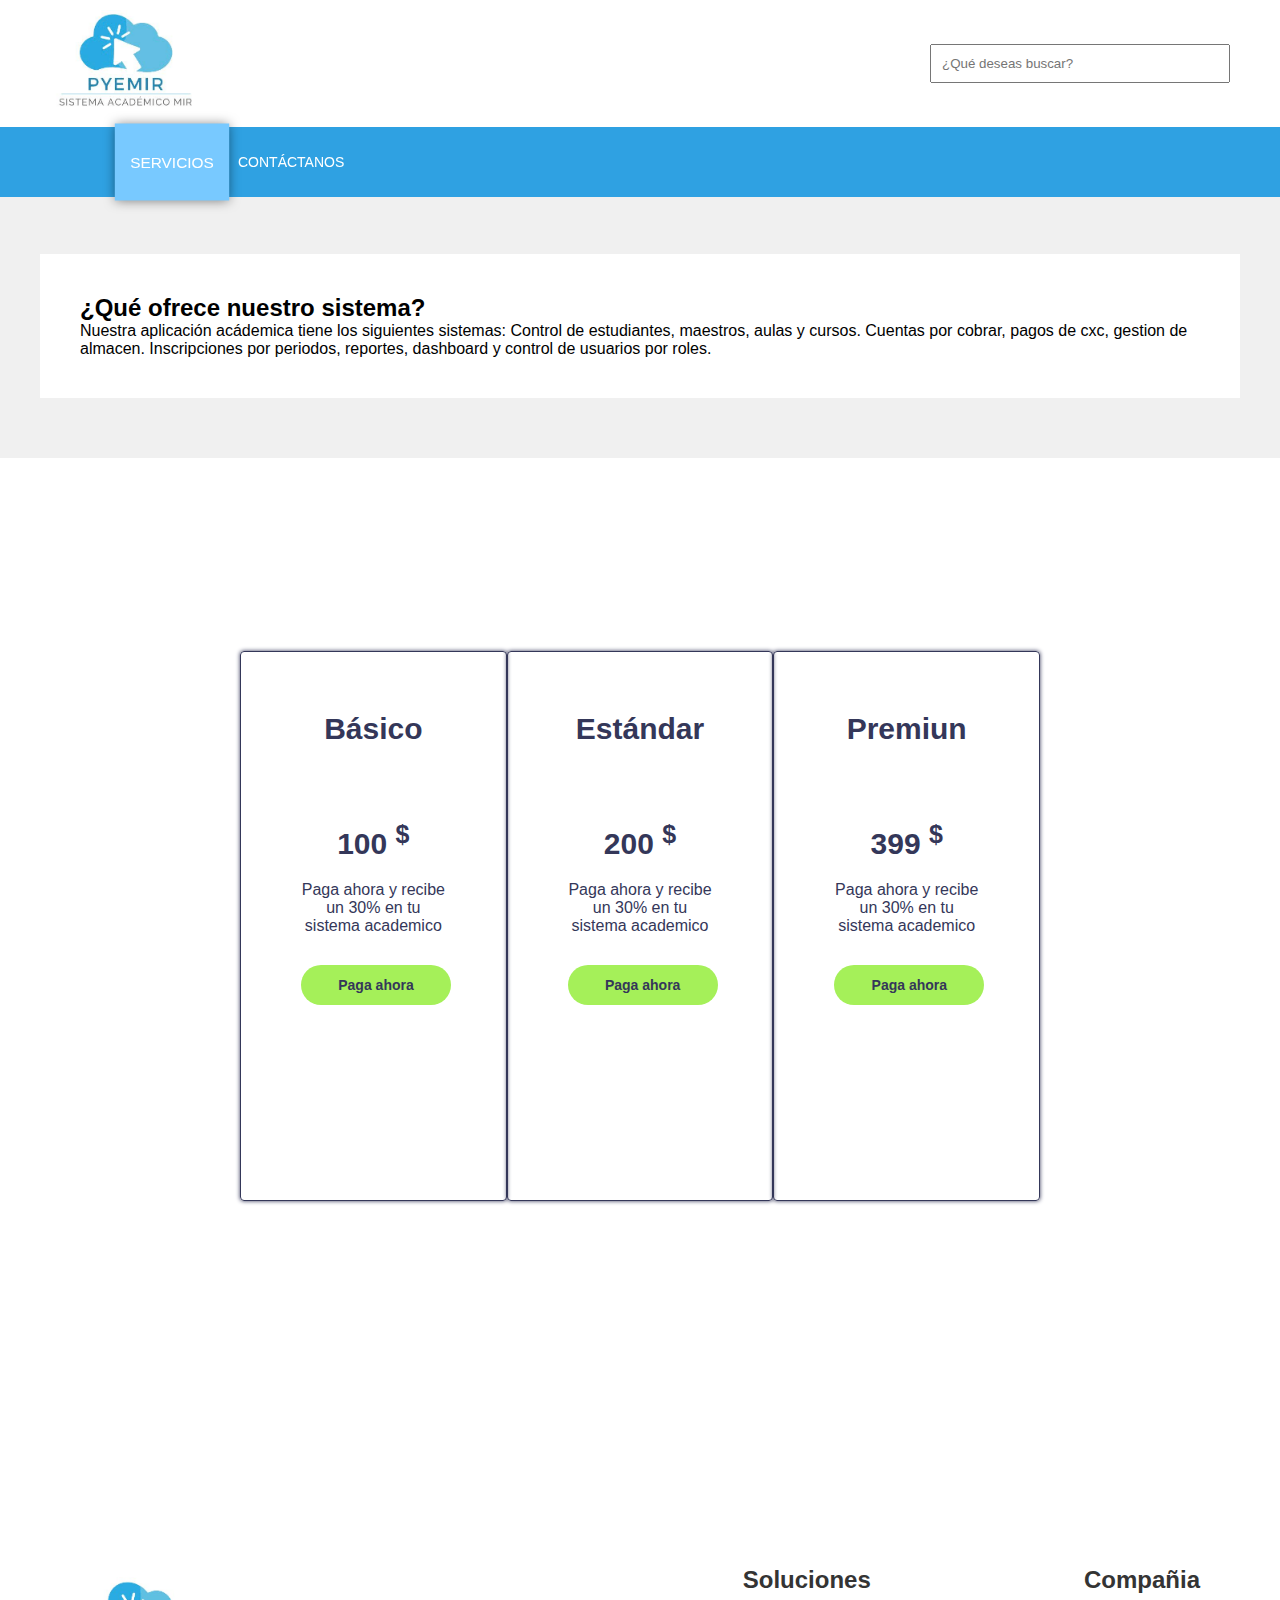
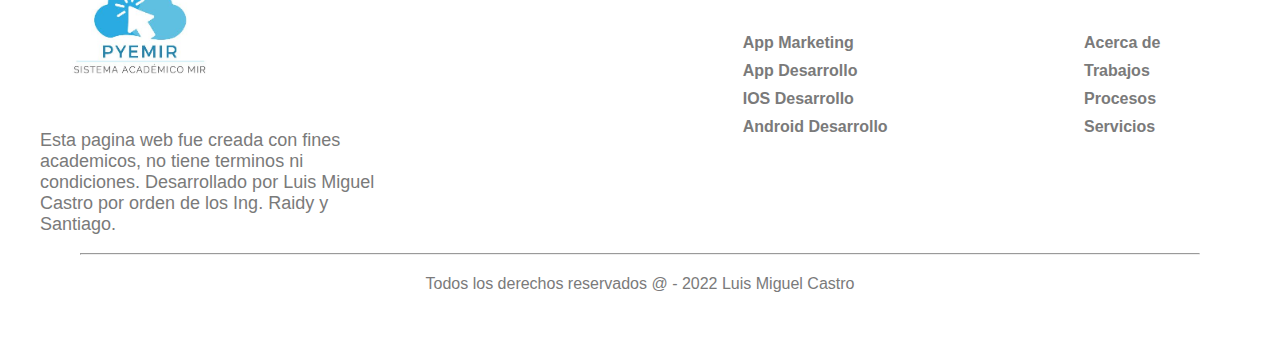
==== servicios.html @ 501e7315 "Pagina web" ====
<!DOCTYPE html>
<html lang="es">
<head>
    <meta charset="UTF-8">
    <meta http-equiv="X-UA-Compatible" content="IE=edge">
    <meta name="viewport" content="width=device-width, initial-scale=1.0">
    <title>PYEMIR: Home</title>
    <link rel="stylesheet" href="estilos.css">
</head>
<body>
  

<header>

    <div class="header__superior">
        <div class="logo">
            <img src="img/logo1.jpeg">
        </div>
        <div class="search">
            <input type="search" placeholder="¿Qué deseas buscar?">
        </div>
    </div>


<div class="container__menu">

    <div class="menu">
        <nav>
            <ul>
                <li><a href="index.html"></a></li>
                <li><a href="servicios.html" id="selected">Servicios</a></li>
                 
                </li>
                
                </li>
                
                <li><a href="contacto.html">Contáctanos</a></li>
                
            
                
                </li>
            </ul>    
        </nav>
    </div>




</div>

</header>


<div class="pageservi">
<main>
    <article>
        <h2>¿Qué ofrece nuestro sistema?</h2>
        <p>Nuestra aplicación acádemica tiene los siguientes sistemas: Control de estudiantes, maestros, aulas y cursos. Cuentas por cobrar, pagos de cxc, gestion de almacen. Inscripciones por periodos, reportes, dashboard y control de usuarios por roles. </p>
            </article>
</main>
</div>

<center><img src="../trabajo informatica/img/slider1.jpg" alt=""></center>




<div class="contenedor">
    <div class="tabla">
        <h2>Básico</h2>
        <img src="../trabajo informatica/img/1.png" alt=""></img>
        <h3>100 <sup>$</sup></h3>
        <p>Paga ahora y recibe un 30% en tu sistema academico</p>
        <a href="compra.html" class="boton">Paga ahora</a>
    </div>
    <div class="tabla">
        <h2>Estándar</h2>
        <img src="../trabajo informatica/img/2.png" alt=""></img>
        <h3>200 <sup>$</sup></h3>
        <p>Paga ahora y recibe un 30% en tu sistema academico</p>
        <a href="compra.html" class="boton">Paga ahora</a>
    </div>
    <div class="tabla">
        <h2>Premiun</h2>
        <img src="../trabajo informatica/img/3.png" alt=""></img>
        <h3>399 <sup>$</sup></h3>
        <p>Paga ahora y recibe un 30% en tu sistema academico</p>
        <a href="compra.html" class="boton">Paga ahora</a>
    </div>
</div>







<footer>
    <div class="container__footer">
        <div class="logo__footer">
            <img src="img/logo11.jpeg" alt="">
            <div class="terms">
                <p>Esta pagina web fue creada con fines academicos, no tiene terminos ni condiciones. Desarrollado por Luis Miguel Castro por orden de los Ing. Raidy y Santiago.</p>
            </div>
        </div>
        <div class="box__footer">
        </div>

        <div class="box__footer">
            <h2>Soluciones</h2>
            <a href="#">App Marketing</a>
            <a href="#">App Desarrollo</a>
            <a href="#">IOS Desarrollo</a>
            <a href="#">Android Desarrollo</a>
       
        </div>

        <div class="box__footer">
            <h2>Compañia</h2>
            <a href="#">Acerca de</a>
            <a href="#">Trabajos</a>
            <a href="#">Procesos</a>
            <a href="#">Servicios</a>
        </div>


    </div>

    <div class="box__copy">
        <br>
        <hr>
        <p>Todos los derechos reservados @ - 2022
            Luis Miguel Castro
        </p>
    </div>


</footer>


</body>
</html>
---- estilos.css ----
* {

    margin: 0;
    padding: 0;
    box-sizing: border-box;
    font-family: 'Source Sans Pro', sans-serif;
    text-decoration: none;
    
    }
    
    HEADER {
        width: 100%;
        position: fixed;
        top: 0;
        left: 0;
        background: rgb(255, 255, 255);
        
        
    
    
    }
    
    /*HEADER SUPERIOR*/
    
    .header__superior {
        max-width: 1200px;
        margin: auto;
        display: flex;
        align-items: center;
        justify-content: space-between;
    padding: 10px;
   
    }
    
    
    .logo img {
        width: 150px;
    
    }
    
    .search input {
        width: 300px;
        padding: 10px;
    }
    
    /*BARRA MENU*/
    
    .container__menu {
    
        width: 100%;
        height: 70px;
        background: rgb(47, 161, 226);
        padding: 0px 20px;

    }

    .menu {
        max-width: 1200px;
        margin: auto;
        height: 100%;

    }

    nav{
        height: 100%;
    }

    nav > ul {
        height: 100%;
        display: flex;
    }

    nav  ul  li {
        height: 100%;
        list-style: none;
        position: relative;

    

    }


    nav > ul > li:first-child > a{
        background-image: url(../trabajo\ informatica/img/home.png);
        background-size: 24px;
        background-repeat: no-repeat;
        background-position: center center;
        padding: 20px 40px;


    }

    nav > ul > li:first-child:hover > a{
        background-image: url(../trabajo\ informatica/img/home.png);
        background-size: 24px;
        background-repeat: no-repeat;
        background-position: center center;
        

    }

    nav > ul > li > a {
        width: 100%;
        height: 100%;
        display: flex;
        align-items: center;
        padding: 14px;
        color:white;
        text-transform: uppercase;
        font-size: 14px;
        transition: all 300ms ease;
    }

    nav > ul > li > a:hover{
        transform: scale(1.1);
        background: rgb(120, 201, 255);
        box-shadow: 0px 0px 10px 0px rgba(0 , 0 , 0 , 0.5);
    }

    #selected {
        transform: scale(1.1);
        background-color: rgb(120, 201, 255);
        box-shadow: 0px 0px 10px 0px rgba(0 , 0 , 0 , 0.5);
    }

    /**SUBMENU**/

    nav ul li ul {
        width: 200px;
        display: flex;
        flex-direction: column;
        background: #fff;
        box-shadow: 0px 0px 10px 0px rgba(0 , 0 , 0 , 0.5);
        position: absolute;
        top: 90px;
        left: -5px;
        padding: 14px 0px;
        visibility: hidden;
        opacity: 0;
        z-index: 10;
        transition: all 300ms ease;

    }

    nav ul li:hover ul {
        visibility: visible;
        opacity: 1;
        top: 70px;


    }

    nav ul li ul::before {
        content: ' ';
        width: 0;
        height: 0;
        border-left: 12px solid transparent;
        border-right: 12px solid transparent;
        border-bottom: 12px solid white;
        position: absolute;
        top: -12px;
        left: 20px;

    }

    nav ul li ul li a {
        display: block;
        color: rgb(120, 201, 255);
        padding: 6px;
        padding-left: 14px;
        margin-top: 10px;
        font-size: 14px;
        text-transform: uppercase;
        transition: all 300ms ease;
    }

    nav ul li ul li a:hover {
        background: rgb(201, 201, 201);
        color: #fff;
        transform: scale(1.1);
        padding-left: 30px;
        font-size: 14px;
        box-shadow: 0px 0px 10px 0px rgba(0 , 0 , 0 , 0.5);

        
    }

 /**ARTICULOS**/

 main{
     background: #f0f0f0;
     padding: 40px 20px;
     margin-top: 100px;
 }

 article{
     max-width: 1200px;
     margin: 20px auto;
     padding: 40px;
     background: #fff;
 }

 .pageservi>main{
    background: #f0f0f0;
    padding: 40px 20px;
    margin-top: 194px;

 }

 .pageservi>article{
    max-width: 1200px;
    margin: 20px auto;
    padding: 40px;
    background: #fff;
 }

 /**FOOTER**/

footer{
    width: 100%;
    padding: 50px 0px;
    

}

.container__footer{
    display: flex;
    flex-wrap: wrap;
    justify-content: space-between;
    max-width: 1200px;
    margin: auto;
    margin-top: 100px;
}

.box__footer{
    display: flex;
    flex-direction: column;
    padding: 40px;
}

.container__footer .logo__footer img{
    width: 200px;
    background-color: #f0f0f0;
}

.logo__footer .terms{
    max-width: 350px;
    font-weight: 500;
    color: #7a7a7a;
    font-size: 18px;

}

.box__footer h2{
    margin-bottom: 30px;
    color: #343434;
    font-weight: 700;
}

.box__footer a{
    margin-top: 10px;
    color: #7a7a7a;
    font-weight: 600;
}

.box__footer a:hover{
    opacity: 0.8;
}

.box__copy{
    max-width: 1200px;
    margin: auto;
    text-align: center;
    padding: 0px 40px;
}

.box__copy p{
    margin-top: 20px;
    color: #7a7a7a;
}


.img__principal img{
    width: 800px;
    margin-top: 20px;
   
}


.contenedor{
    width: 90%;
    max-width: 900px;
    margin: auto;
    height: 100vh;
    display: flex;
    justify-content: center;
    padding: 150px 50px;
    align-items: center;
    flex-wrap: wrap;
}

.tabla{
    width: 33%;
    height: 550px;
    margin: auto;
    border: 1px solid #343759;
    border-radius: 4px;
    box-shadow: 0px 0px 4px 0px #343759;
    padding: 60px;
    text-align: center;
    flex-grow: 1;
    color: #343759;
}

.tabla>h2{
   
    font-size: 30px;
    margin-bottom: 35px;
}

.tabla img{
    width: 64px;
    margin-bottom: 35px;

}

.tabla>h3{
    font-size: 30px;
    margin-bottom: 20px;
}

.tabla>p{
    display: block;
    margin-bottom: 30px;
}

.boton{
    display: inline-block;
    width: 150px;
    padding: 12px;
    background: #a5f059;
    text-decoration: none;
    color: #343759;
    border-radius: 100px;
    text-align: center;
    font-size: 14px;
    font-weight: 600;
    margin: auto;
}

.tabla:hover{
    background: #343759;
    color: #f1f1f2;
    transition: .5s all;
    transform: scale(1.1);
    cursor: pointer;
}

.container{
    width: 750px;
    height: 500px;
    border: 1px solid;
    background-color: white;
    display: flex;
    flex-direction: column;
    padding: 40px;
    justify-content:center;
    margin: auto;
    
}

.container h1{
    text-align: center;
}

.first-row{
     display: flex;
}

.owner{
    width: 100%;
    margin-right: 40px;
}

.input-field{
    border: 1px solid #999;
}

.input-field input{
    width: 100%;
    border:none;
    outline: none;
    padding: 10px;
}

.selection{
    display: flex;
    justify-content: space-between;
    align-items: center;
}

.selection select{
    padding: 10px 20px;
}

.container a{
    background-color: #a5f059;
    color: white;
    text-align: center;
    text-transform: uppercase;
    text-decoration: none;
    padding: 10px;
    font-size: 18px;
    transition: 0.5s;
}

a:hover{
    background-color: dodgerblue;
}

.cards img{
    width: 100px;
}

.container-form{
    width: 100%;
    max-width: 1100px;
    margin: auto;
    display: grid;
    grid-template-columns: repeat(2,1fr);
    grid-gap: 50px;
    margin-top: 90px;
    padding: 60px;
}
.container-form h2{
    margin-bottom: 15px;
    font-size: 35px
}
.container-form p{
    font-size: 17px;
    line-height: 1.6;
    margin-bottom: 30px;
}
.container-form a{
    font-size: 17px;
    display: inline-block;
    text-decoration: none;
    width: 100%;
    margin-bottom: 15px;
    color: black;
    font-weight: 700;
}
.container-form a i{
    color: orange;
    margin-right: 10px;
}
.container-form form .campo, textarea{
    width: 100%;
    padding: 15px 10px;
    font-size: 16px;
    border: 1px solid #dbdbdb;
    margin-bottom: 20px;
    border-radius: 3px;
    outline: 0px;
}
.container-form form textarea{
    max-width: 530px;
    min-width: 530px;
    min-height: 140px;
    max-height: 150px;
}
.container-form .btn-enviar{
    padding: 15px;
    font-size: 16px;
    border: none;
    outline: 0px;
    background: orange;
    color: white;
    border-radius: 3px;
    cursor: pointer;
    transition: all 300ms ease;
}
.container-form .btn-enviar:hover{
    background: #e39403;
}
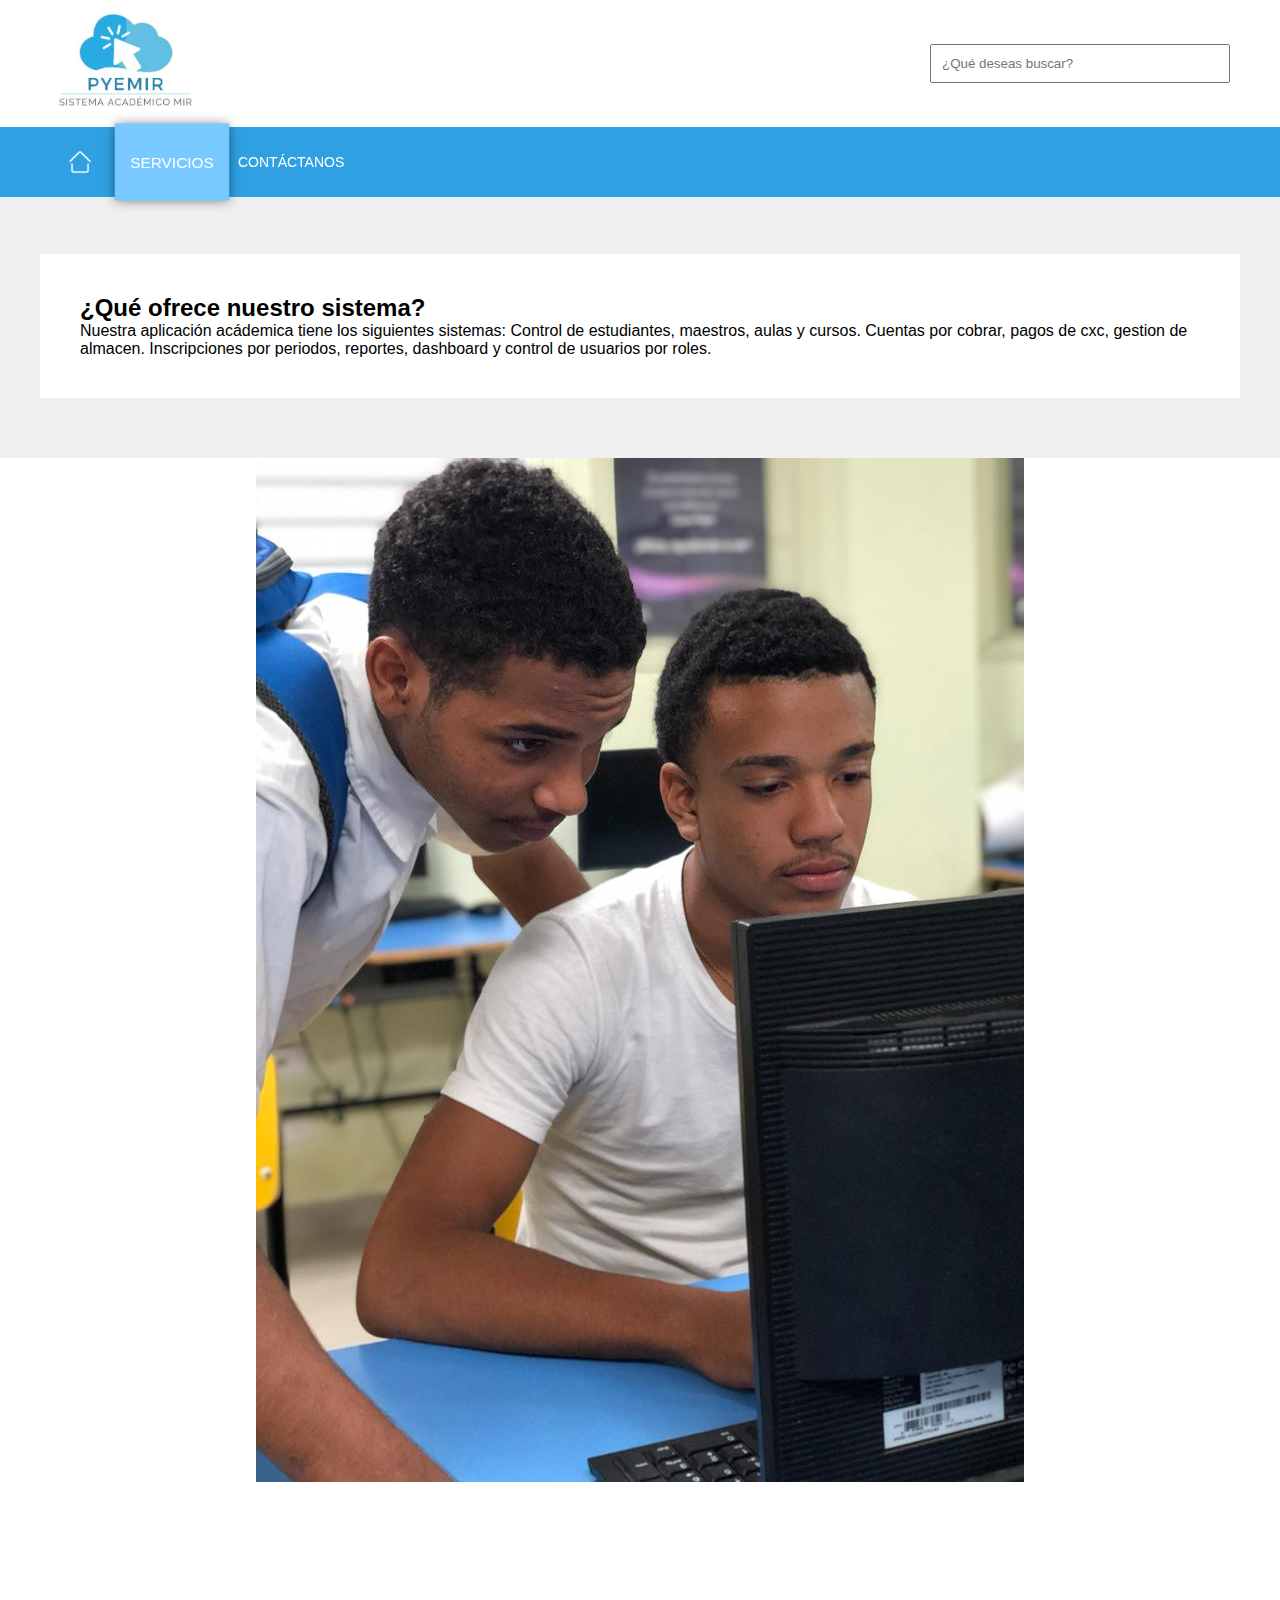
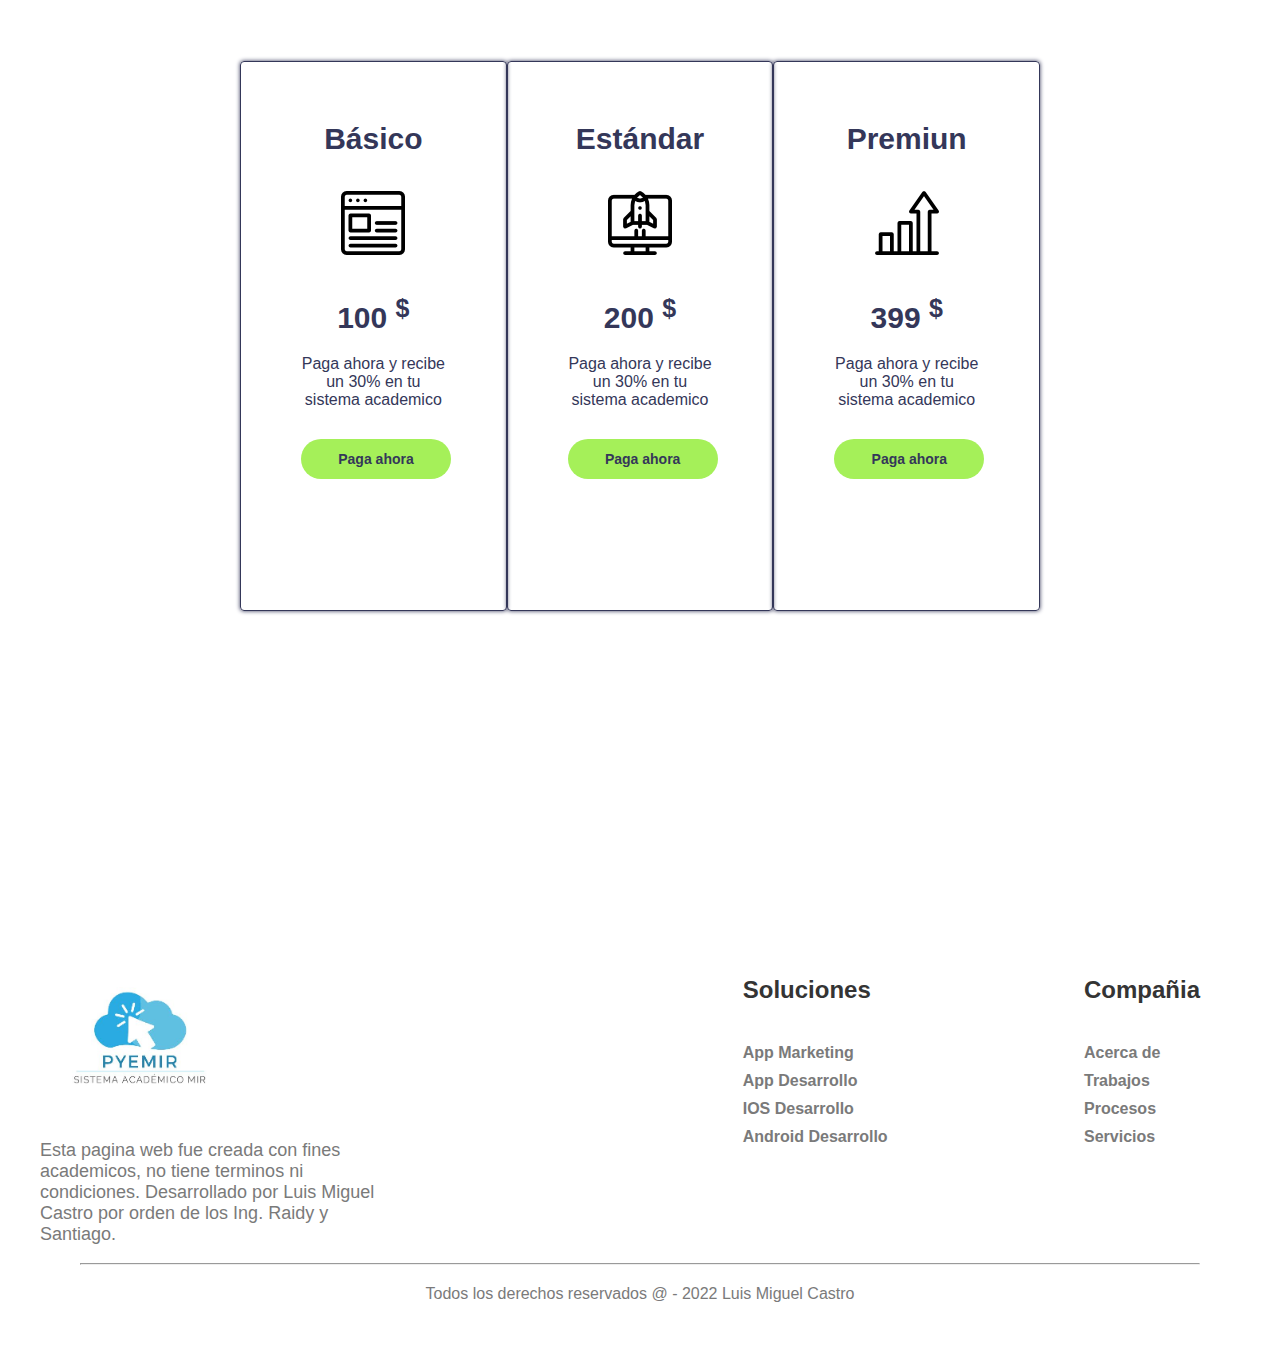
==== commit 28f2320b: "cambio" ====
--- a/servicios.html
+++ b/servicios.html
@@ -60,7 +60,7 @@
 </main>
 </div>
 
-<center><img src="../trabajo informatica/img/slider1.jpg" alt=""></center>
+<center><img src="img/slider1.jpg" alt=""></center>
 
 
 
@@ -68,21 +68,21 @@
 <div class="contenedor">
     <div class="tabla">
         <h2>Básico</h2>
-        <img src="../trabajo informatica/img/1.png" alt=""></img>
+        <img src="img/1.png" alt=""></img>
         <h3>100 <sup>$</sup></h3>
         <p>Paga ahora y recibe un 30% en tu sistema academico</p>
         <a href="compra.html" class="boton">Paga ahora</a>
     </div>
     <div class="tabla">
         <h2>Estándar</h2>
-        <img src="../trabajo informatica/img/2.png" alt=""></img>
+        <img src="img/2.png" alt=""></img>
         <h3>200 <sup>$</sup></h3>
         <p>Paga ahora y recibe un 30% en tu sistema academico</p>
         <a href="compra.html" class="boton">Paga ahora</a>
     </div>
     <div class="tabla">
         <h2>Premiun</h2>
-        <img src="../trabajo informatica/img/3.png" alt=""></img>
+        <img src="img/3.png" alt=""></img>
         <h3>399 <sup>$</sup></h3>
         <p>Paga ahora y recibe un 30% en tu sistema academico</p>
         <a href="compra.html" class="boton">Paga ahora</a>
--- a/estilos.css
+++ b/estilos.css
@@ -83,7 +83,7 @@
 
 
     nav > ul > li:first-child > a{
-        background-image: url(../trabajo\ informatica/img/home.png);
+        background-image: url(img/home.png);
         background-size: 24px;
         background-repeat: no-repeat;
         background-position: center center;
